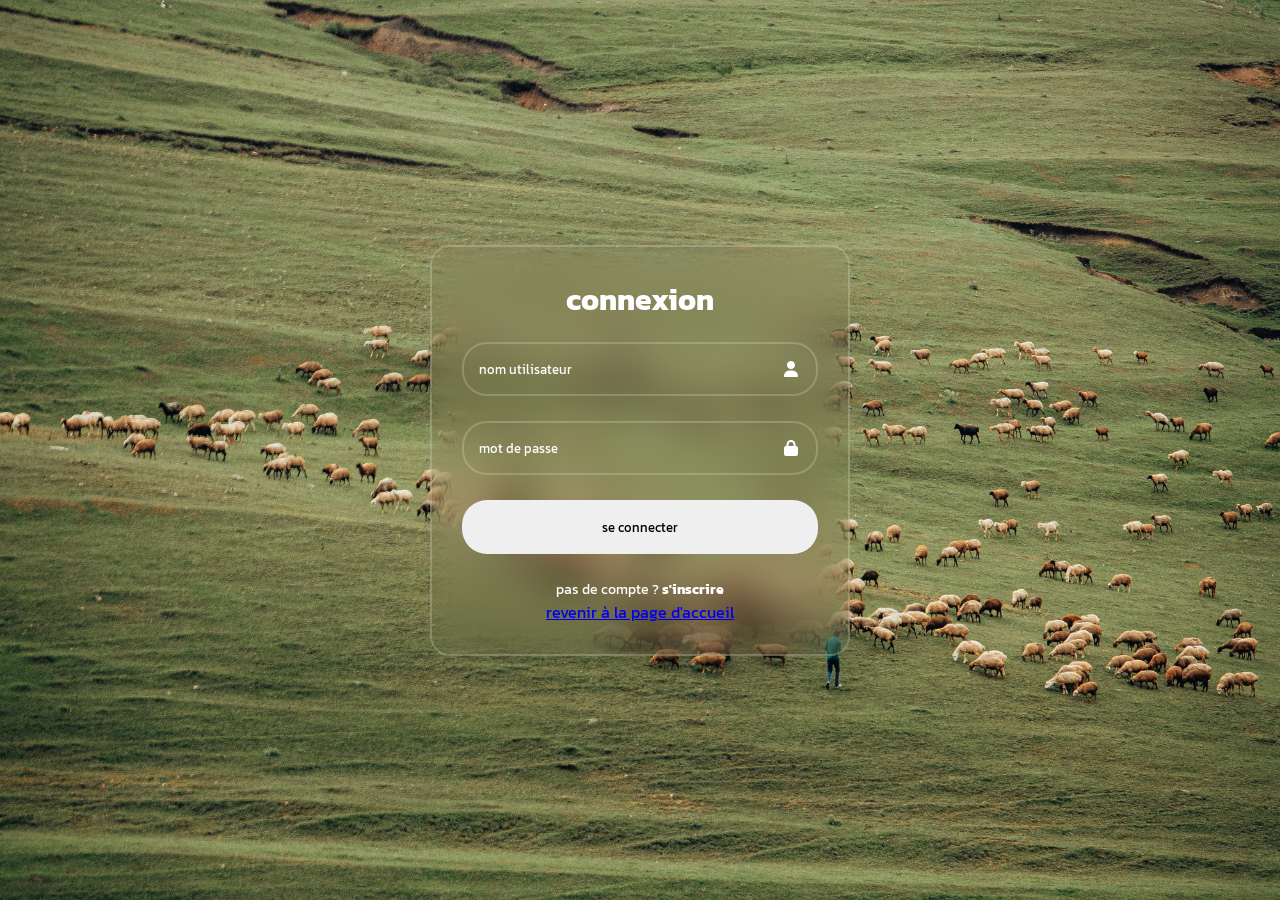
==== connexion.html @ ca98504e "addsit" ====
<!DOCTYPE html>
<html lang="en">
<head>
    <meta charset="UTF-8">
    <meta name="viewport" content="width=device-width, initial-scale=1.0">
    <title>Document</title>
    <link rel="stylesheet" href="style3.css">
    <link rel="stylesheet" href="https://cdnjs.cloudflare.com/ajax/libs/font-awesome/6.7.2/css/all.min.css" integrity="sha512-Evv84Mr4kqVGRNSgIGL/F/aIDqQb7xQ2vcrdIwxfjThSH8CSR7PBEakCr51Ck+w+/U6swU2Im1vVX0SVk9ABhg==" crossorigin="anonymous" referrerpolicy="no-referrer" />
</head>
<body>
    <section>
        <h1>connexion</h1>
        <div class="input-box">
            <input type="text" placeholder="nom utilisateur">
            <i class="fa-solid fa-user"></i>
        </div>
        <div class="input-box">
            <input type="password" placeholder="mot de passe">
            <i class="fa-solid fa-lock"></i>
        </div>
    <button>se connecter</button>
    <div class="registre-link">
        <p>pas de compte ? <a href="inscription.html">s'inscrire</a></p>
    </div>
    <div class="pp"> <a href="index.html">revenir à la page d'accueil</a></div>
</section>
</body>
</html>
---- style3.css ----
@import url('https://fonts.googleapis.com/css2?family=Kanit:ital,wght@0,100;0,200;0,300;0,400;0,500;0,600;0,700;0,800;0,900;1,100;1,200;1,300;1,400;1,500;1,600;1,700;1,800;1,900&display=swap');
*{
    margin: 0;
    padding: 0;
   font-family: "Kanit", serif;
   box-sizing: border-box;
}
body{
    background-image: url(./images/pexels-ganimatque-18345019.jpg);
    align-items: center;
    justify-content: center;
    display: flex;
    height: 100vh;
    background-position: center;
    background-size: cover;

}
section{
    border: 2px solid rgba(255, 255, 255, 0.2);
    backdrop-filter: blur(20px);
    background-color: transparent;
    padding: 30px ;
    width: 420px;
    border-radius: 20px;
}
section h1{
    color: white;
    font-size: 30px;
    text-align: center;
    margin-bottom: 20px;
}
.input-box{
    width: 100%;
    position: relative;
    margin-bottom: 25px;
}
input{
   padding: 15px;
   width: 100%;
   border-radius: 25px;
   outline: none;
   background: transparent;
   border: 2px solid rgba(255, 255, 255, 0.2);
   color: white;
   padding-right: 40px;
}
input::placeholder{
    color: white;
}
.input-box i{
    position: absolute;
    transform: translateY(-50%);
    right: 20px;
    top: 50%;
    color: white;
}
button{
    outline: none;
    padding: 15px;
    width: 100%;
    border-radius: 25px;
    border: 2px solid transparent;
    cursor: pointer;
    transition: 0.5s;
}
button:hover{
    background-color: transparent;
    border: 2px solid rgba(255, 255, 255, 0.2);
    color: white;
}
.registre-link{
    text-align: center;
    margin-top: 25px;
    color: white;
    font-size: 14px;
}
.registre-link a{
    color: white;
    text-decoration: none;
    transition: 0.5s;
    font-weight: bold;    
}
.registre-link a:hover{
      text-decoration: underline;
}
.pp{
    text-decoration: none; 
    text-align: center;
     
}
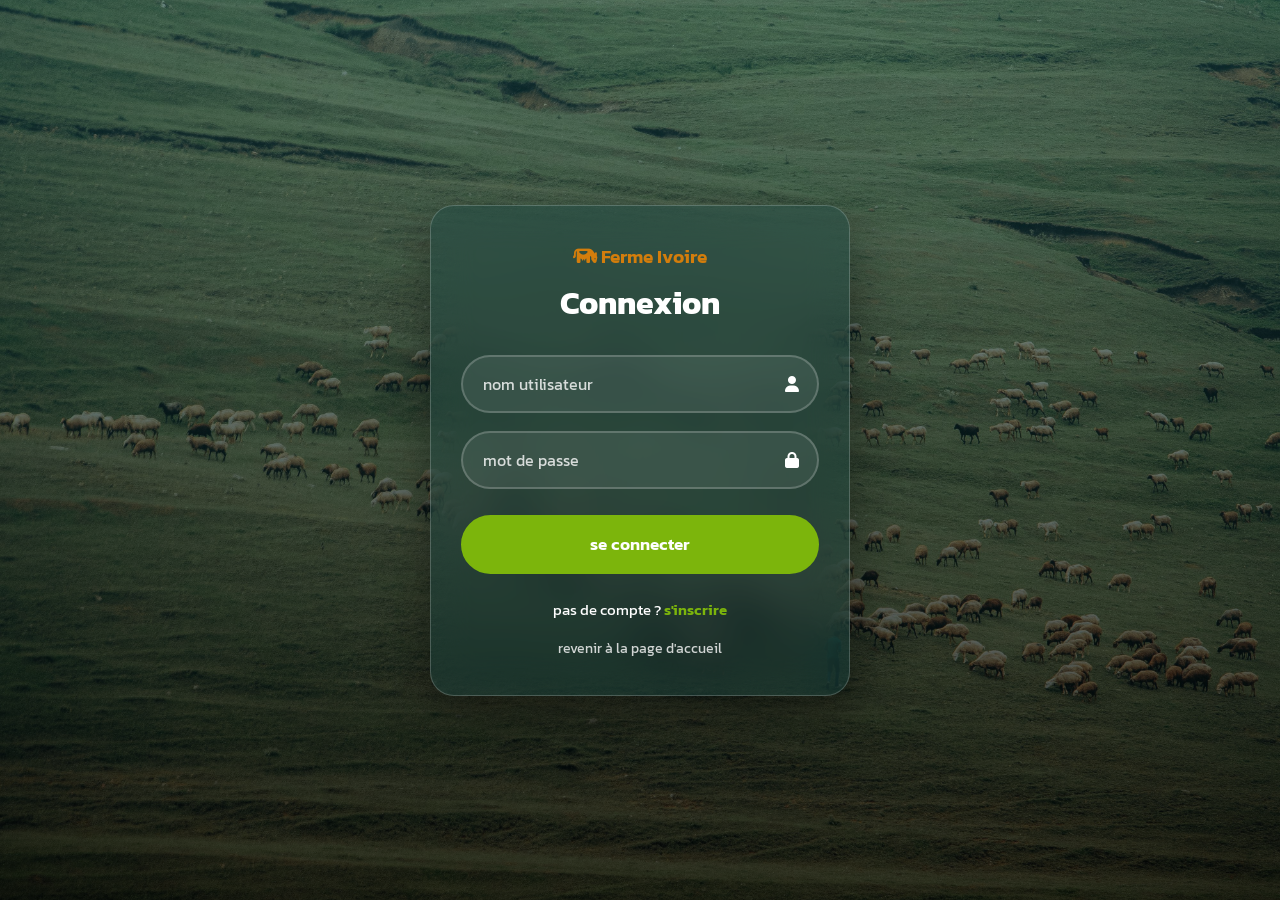
==== commit 9e785cce: "Refonte du design et version mobile - Accueil : vidéo plein écran, titre, boutons d'action et atouts" ====
--- a/connexion.html
+++ b/connexion.html
@@ -1,14 +1,15 @@
 <!DOCTYPE html>
-<html lang="en">
+<html lang="fr">
 <head>
     <meta charset="UTF-8">
     <meta name="viewport" content="width=device-width, initial-scale=1.0">
-    <title>Document</title>
+    <title>Ferme Ivoire — Connexion</title>
     <link rel="stylesheet" href="style3.css">
     <link rel="stylesheet" href="https://cdnjs.cloudflare.com/ajax/libs/font-awesome/6.7.2/css/all.min.css" integrity="sha512-Evv84Mr4kqVGRNSgIGL/F/aIDqQb7xQ2vcrdIwxfjThSH8CSR7PBEakCr51Ck+w+/U6swU2Im1vVX0SVk9ABhg==" crossorigin="anonymous" referrerpolicy="no-referrer" />
 </head>
 <body>
     <section>
+        <a href="index.html" class="logo"><i class="fa-solid fa-cow"></i> Ferme Ivoire</a>
         <h1>connexion</h1>
         <div class="input-box">
             <input type="text" placeholder="nom utilisateur">
@@ -18,7 +19,7 @@
             <input type="password" placeholder="mot de passe">
             <i class="fa-solid fa-lock"></i>
         </div>
-    <button>se connecter</button>
+    <button type="button">se connecter</button>
     <div class="registre-link">
         <p>pas de compte ? <a href="inscription.html">s'inscrire</a></p>
     </div>
--- a/style3.css
+++ b/style3.css
@@ -1,90 +1,132 @@
-@import url('https://fonts.googleapis.com/css2?family=Kanit:ital,wght@0,100;0,200;0,300;0,400;0,500;0,600;0,700;0,800;0,900;1,100;1,200;1,300;1,400;1,500;1,600;1,700;1,800;1,900&display=swap');
+@import url('https://fonts.googleapis.com/css2?family=Kanit:wght@400;500;600;700&display=swap');
 *{
     margin: 0;
     padding: 0;
-   font-family: "Kanit", serif;
-   box-sizing: border-box;
+    font-family: "Kanit", Arial, sans-serif;
+    box-sizing: border-box;
+}
+:root{
+    --teal: rgb(19, 70, 70);
+    --vert: rgb(124, 181, 12);
+    --orange: rgb(211, 125, 12);
+    --blanc: #ffffff;
 }
 body{
-    background-image: url(./images/pexels-ganimatque-18345019.jpg);
+    min-height: 100vh;
+    min-height: 100svh;
+    display: flex;
     align-items: center;
     justify-content: center;
-    display: flex;
-    height: 100vh;
-    background-position: center;
-    background-size: cover;
-
+    padding: 24px 16px;
+    background:
+        linear-gradient(180deg, rgba(19, 70, 70, 0.55), rgba(0, 0, 0, 0.7)),
+        url(./images/pexels-ganimatque-18345019.jpg) center / cover;
 }
 section{
-    border: 2px solid rgba(255, 255, 255, 0.2);
+    width: 100%;
+    max-width: 420px;
+    padding: 36px 30px;
+    border: 1px solid rgba(255, 255, 255, 0.2);
+    border-radius: 24px;
+    background-color: rgba(19, 70, 70, 0.35);
     backdrop-filter: blur(20px);
-    background-color: transparent;
-    padding: 30px ;
-    width: 420px;
-    border-radius: 20px;
+    box-shadow: 0 20px 50px rgba(0, 0, 0, 0.4);
+}
+.logo{
+    display: block;
+    text-align: center;
+    color: var(--orange);
+    font-size: 1.2rem;
+    font-weight: 600;
+    text-decoration: none;
+    margin-bottom: 8px;
 }
 section h1{
-    color: white;
-    font-size: 30px;
+    color: var(--blanc);
+    font-size: 2rem;
     text-align: center;
-    margin-bottom: 20px;
+    margin-bottom: 28px;
+    text-transform: capitalize;
 }
 .input-box{
     width: 100%;
     position: relative;
-    margin-bottom: 25px;
+    margin-bottom: 18px;
 }
 input{
-   padding: 15px;
-   width: 100%;
-   border-radius: 25px;
-   outline: none;
-   background: transparent;
-   border: 2px solid rgba(255, 255, 255, 0.2);
-   color: white;
-   padding-right: 40px;
+    padding: 15px 44px 15px 20px;
+    width: 100%;
+    border-radius: 99px;
+    outline: none;
+    background: rgba(255, 255, 255, 0.08);
+    border: 2px solid rgba(255, 255, 255, 0.2);
+    color: var(--blanc);
+    font-size: 1rem;
+    transition: border-color 0.3s, background 0.3s;
+}
+input:focus{
+    border-color: var(--vert);
+    background: rgba(255, 255, 255, 0.12);
 }
 input::placeholder{
-    color: white;
+    color: rgba(255, 255, 255, 0.8);
 }
 .input-box i{
     position: absolute;
     transform: translateY(-50%);
     right: 20px;
     top: 50%;
-    color: white;
+    color: var(--blanc);
 }
 button{
-    outline: none;
+    margin-top: 8px;
     padding: 15px;
     width: 100%;
-    border-radius: 25px;
-    border: 2px solid transparent;
+    border-radius: 99px;
+    border: 2px solid var(--vert);
+    background: var(--vert);
+    color: var(--blanc);
+    font-size: 1.05rem;
+    font-weight: 600;
     cursor: pointer;
-    transition: 0.5s;
+    transition: background 0.3s;
 }
 button:hover{
     background-color: transparent;
-    border: 2px solid rgba(255, 255, 255, 0.2);
-    color: white;
 }
 .registre-link{
     text-align: center;
-    margin-top: 25px;
-    color: white;
-    font-size: 14px;
+    margin-top: 24px;
+    color: var(--blanc);
+    font-size: 0.95rem;
 }
 .registre-link a{
-    color: white;
+    color: var(--vert);
     text-decoration: none;
-    transition: 0.5s;
-    font-weight: bold;    
+    font-weight: 600;
 }
 .registre-link a:hover{
-      text-decoration: underline;
+    text-decoration: underline;
 }
 .pp{
-    text-decoration: none; 
     text-align: center;
-     
-}+    margin-top: 14px;
+}
+.pp a{
+    color: rgba(255, 255, 255, 0.8);
+    font-size: 0.9rem;
+    text-decoration: none;
+}
+.pp a:hover{
+    color: var(--blanc);
+    text-decoration: underline;
+}
+
+@media (max-width: 400px){
+    section{
+        padding: 28px 20px;
+    }
+    section h1{
+        font-size: 1.7rem;
+    }
+}
